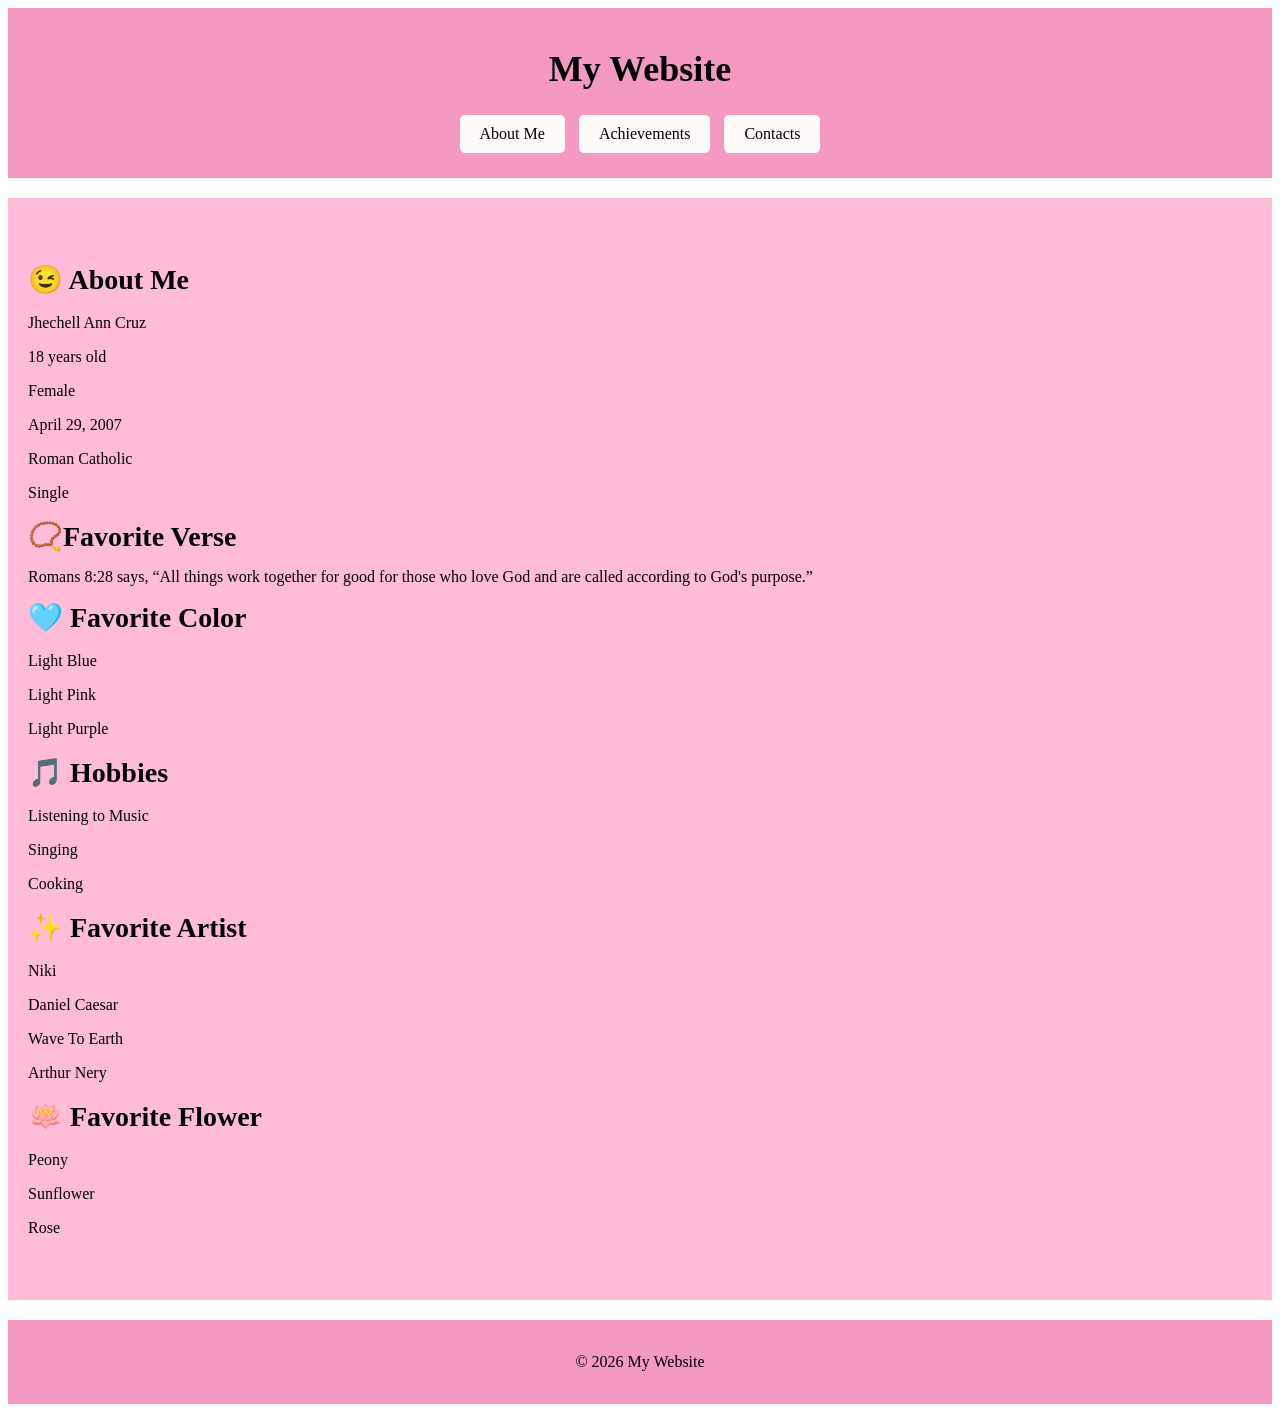
==== index.html @ e00c6b84 "Add files via upload" ====
<!DOCTYPE html>
<html lang="en">
<head>
    <meta charset="UTF-8">
    <meta name="viewport" content="width=device-width, initial-scale=1.0">
    <title>jesyelann୨ৎ </title>
    <link rel="stylesheet" href="style.css">
</head>
<body>

<header>
    <h1>My Website</h1>
    <nav>
        <a href="index.html" class="nav-btn">About Me</a>
        <a href="achievements.html" class="nav-btn">Achievements</a>
        <a href="contacts.html" class="nav-btn">Contacts</a>
    </nav>
</header>

<section>
    <h2>😉 About Me</h2>
<p>Jhechell Ann Cruz
<p>18 years old
<p>Female
<p>April 29, 2007 
<p>Roman Catholic 
<p>Single </p>

<p> </p>

    <h2>📿Favorite Verse</h2>
Romans 8:28 says, “All things work together for good for those who love God and are called according to God's purpose.”

    <h2> 🩵 Favorite Color</h2>
<p>Light Blue 
<p>Light Pink
<p>Light Purple

<p> </p>

    <h2> 🎵 Hobbies</h2>
<p>Listening to Music 
<p>Singing 
<p>Cooking

<p> </ph>

    <h2>✨ Favorite Artist</h2> 
<p>Niki
<p>Daniel Caesar 
<p>Wave To Earth 
<p>Arthur Nery

<p> </p>

    <h2>🪷 Favorite Flower</h2> 
<p>Peony
<p>Sunflower
<p>Rose

<p> </p>

</section>

<footer>
    <p>&copy; 2026 My Website</p>
</footer>

</body>
</html>
---- style.css ----
/* Page Background and Text */

#preloader {
  position: fixed;
  top:0;
  left:0;
  width:100%;
  height:100%;
  background-color:#111; /* dark background */
  display:flex;
  flex-direction:column;
  justify-content:center;
  align-items:center;
  z-index:9999;
}

.progress-container {
  width: 300px;
  height: 20px;
  background-color: #222;  /* background of bar */
  border-radius: 10px;
  overflow: hidden;
}

.progress-bar {
  width: 0%;
  height: 100%;
  background-color: #ffc0cb ; /* fill color */
  transition: width 0.1s linear;
}

/* Header */
header {
    background-color: #f49ac2; /* Pastel Magenta header */
    padding: 20px;
    text-align: center;
}

/* Footer */
footer {
    background-color: #f49ac2; /* Pastel Magenta footer */
    padding: 20px;
    text-align: center;
}

section {
    background-color: rgb(255,188,217); /* Cotton Candy with 70% opacity */
    padding: 50px 20px;                     /* Same padding for all sections */
    margin: 20px 0;
}


/* Buttons (for About Me, Achievements, Contacts) */
.nav-btn {
    background-color: rgb(255,250,250); /* Snow with some transparency */
    color: #000000 ;           
    border: none;
    padding: 10px 20px;
    border-radius: 5px;
    cursor: pointer;
    text-decoration: none;
    display: inline-block;
    margin: 5px;
}

/* Button hover effect */
.nav-btn:hover {
    background-color: rgba(51, 51, 51, 0.8); /* Dark gray transparent hover */
    color: #F4F4F4;
}

/* Headings */
h1 {
    font-size: 36px;
    margin: 20px 0;
}

h2 {
    font-size: 28px;
    margin: 15px 0;
}

p {
    font-size: 16px;
    line-height: 1.5;
    margin: 10px 0;
}
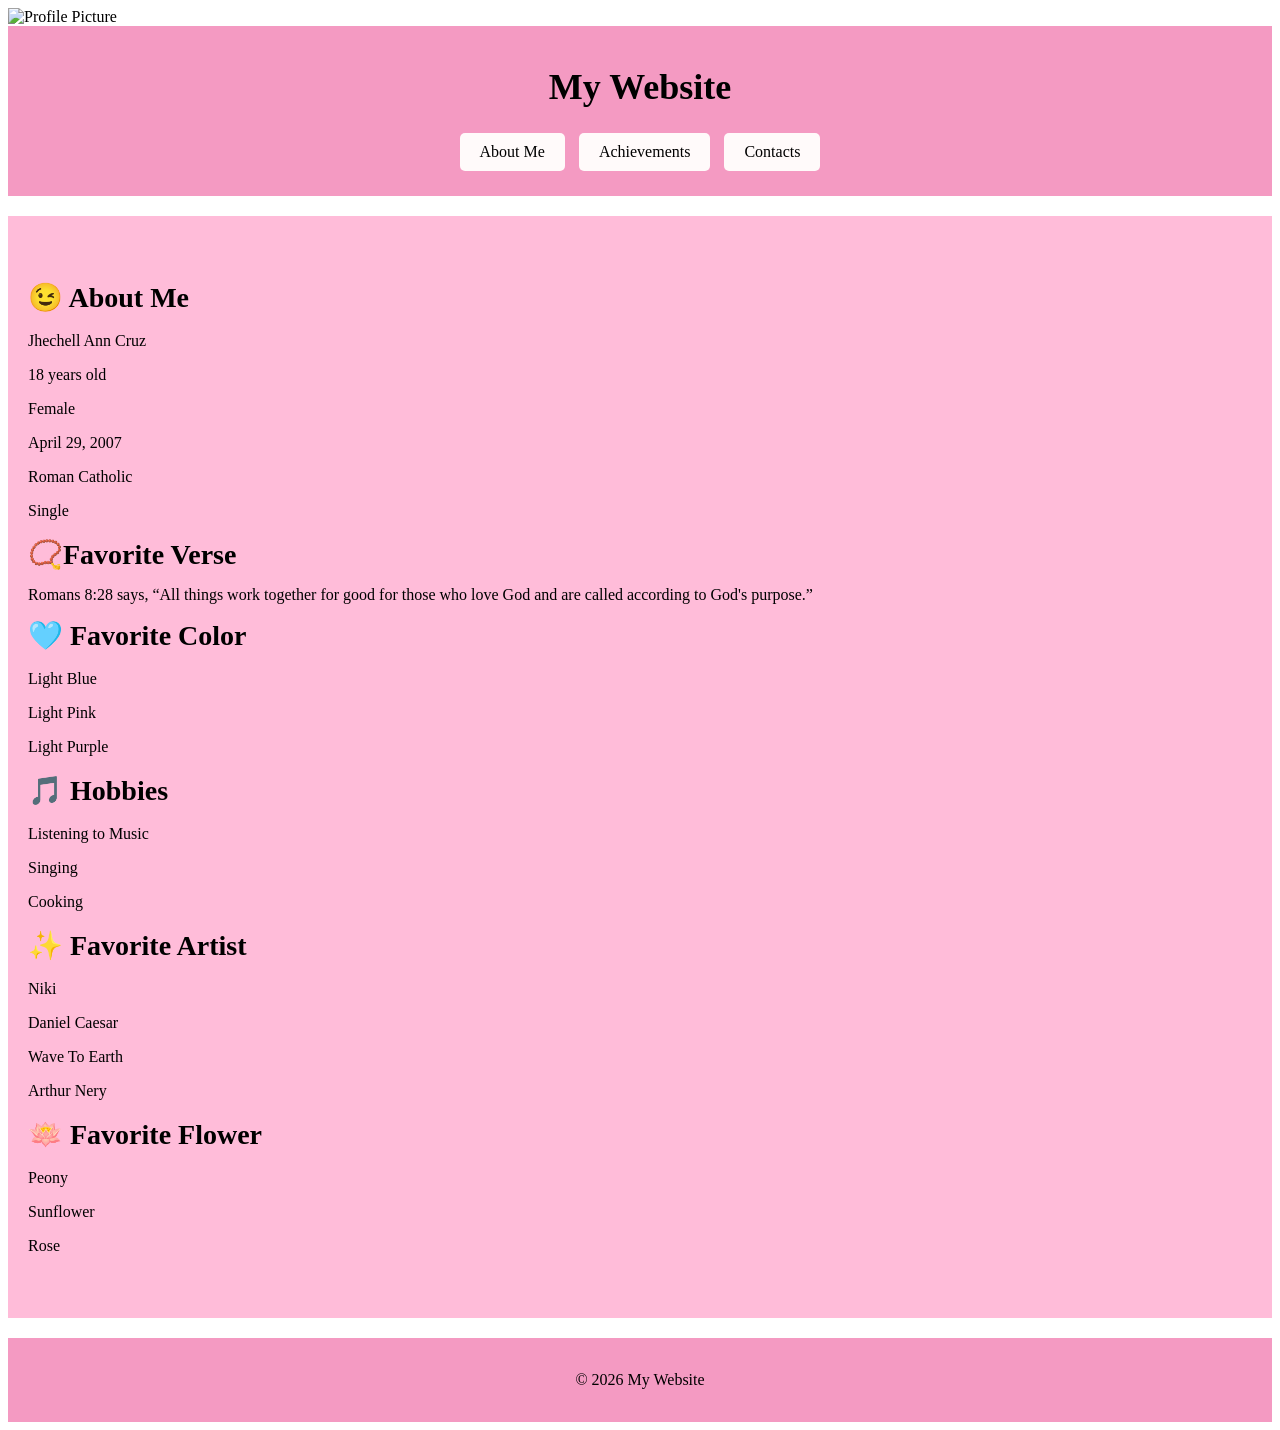
==== commit 4be0a828: "Update index.html" ====
--- a/index.html
+++ b/index.html
@@ -8,6 +8,11 @@
 </head>
 <body>
 
+<!-- PROFILE PICTURE -->
+<div class="profile-container">
+    <img src="jhechell.jpg" alt="Profile Picture" class="profile-pic">
+</div>
+    
 <header>
     <h1>My Website</h1>
     <nav>
@@ -67,4 +72,5 @@
 </footer>
 
 </body>
-</html>+
+</html>
